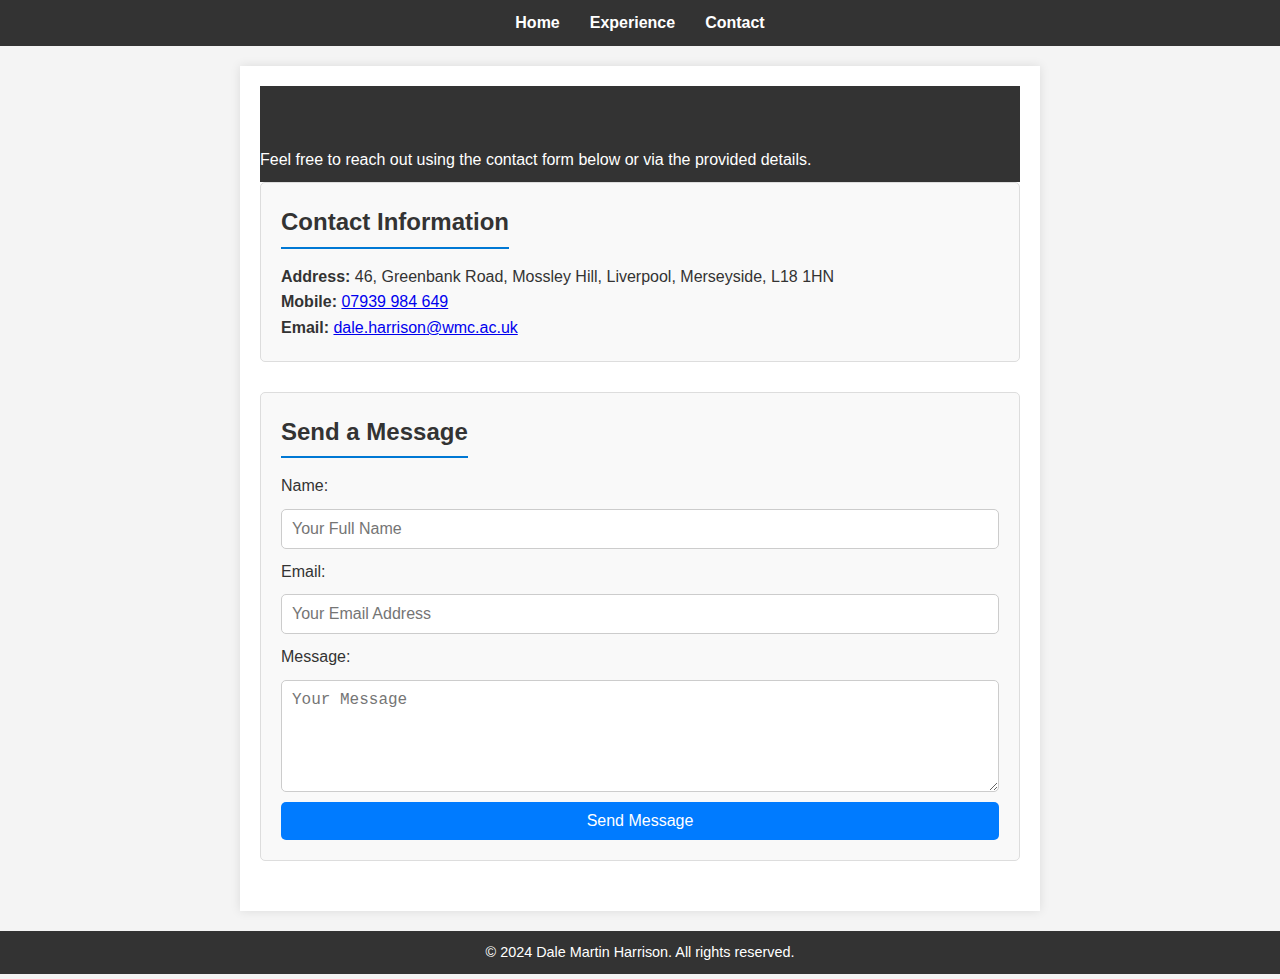
==== contact.html @ 395aef40 "Rename content.html to contact.html" ====
<!DOCTYPE html>
<html lang="en">
<head>
    <meta charset="UTF-8">
    <meta name="viewport" content="width=device-width, initial-scale=1.0">
    <title>Contact - Dale Martin Harrison</title>
    <link rel="stylesheet" href="style.css"> <!-- Link to your external CSS -->
</head>
<body>
    <!-- Navigation Menu -->
    <nav>
        <ul>
            <li><a href="index.html">Home</a></li>
            <li><a href="experience.html">Experience</a></li>
            <li><a href="contact.html">Contact</a></li>
        </ul>
    </nav>

    <!-- Main Content -->
    <main>
        <header>
            <h1>Contact Me</h1>
            <p>Feel free to reach out using the contact form below or via the provided details.</p>
        </header>

        <!-- Contact Details -->
        <section id="contact-details">
            <h2>Contact Information</h2>
            <p><strong>Address:</strong> 46, Greenbank Road, Mossley Hill, Liverpool, Merseyside, L18 1HN</p>
            <p><strong>Mobile:</strong> <a href="tel:+447939984649">07939 984 649</a></p>
            <p><strong>Email:</strong> <a href="mailto:dale.harrison@wmc.ac.uk">dale.harrison@wmc.ac.uk</a></p>
        </section>

        <!-- Contact Form -->
        <section id="contact-form">
            <h2>Send a Message</h2>
            <form action="mailto:dale.harrison@wmc.ac.uk" method="post" enctype="text/plain">
                <label for="name">Name:</label>
                <input type="text" id="name" name="name" placeholder="Your Full Name" required>

                <label for="email">Email:</label>
                <input type="email" id="email" name="email" placeholder="Your Email Address" required>

                <label for="message">Message:</label>
                <textarea id="message" name="message" rows="5" placeholder="Your Message" required></textarea>

                <button type="submit">Send Message</button>
            </form>
        </section>
    </main>

    <!-- Footer -->
    <footer>
        <p>&copy; 2024 Dale Martin Harrison. All rights reserved.</p>
    </footer>
</body>
</html>
---- style.css ----
/* Reset */
* {
    margin: 0;
    padding: 0;
    box-sizing: border-box;
}

body {
    font-family: Arial, sans-serif;
    line-height: 1.6;
    color: #333;
    background-color: #f4f4f4;
    padding: 0 20px;
}

header {
    background: #333;
    color: #fff;
    padding: 10px 0;
}

header nav ul {
    list-style: none;
    display: flex;
    justify-content: center;
}

header nav ul li {
    margin: 0 15px;
}

header nav ul li a {
    color: #fff;
    text-decoration: none;
    font-weight: bold;
}

main {
    padding: 20px 0;
}

footer {
    text-align: center;
    margin-top: 20px;
    font-size: 0.9em;
    color: #555;
}
section {
    margin-bottom: 30px;
    padding: 20px;
    background-color: #f9f9f9;
    border: 1px solid #ddd;
    border-radius: 5px;
}

h2 {
    color: #333;
    margin-bottom: 15px;
    border-bottom: 2px solid #0078d4;
    display: inline-block;
    padding-bottom: 5px;
}

a.download-button {
    display: inline-block;
    background: #0078d4;
    color: #fff;
    padding: 10px 20px;
    text-decoration: none;
    border-radius: 5px;
    font-weight: bold;
}

a.download-button:hover {
    background: #005999;
}
body {
    font-family: Arial, sans-serif;
    line-height: 1.6;
    margin: 0;
    padding: 0;
    background-color: #f4f4f4;
}

nav ul {
    display: flex;
    justify-content: center;
    background-color: #333;
    padding: 10px 0;
    list-style: none;
    margin: 0;
}

nav ul li {
    margin: 0 15px;
}

nav ul li a {
    color: #fff;
    text-decoration: none;
    font-weight: bold;
}

main {
    padding: 20px;
    background: #fff;
    max-width: 800px;
    margin: 20px auto;
    box-shadow: 0 0 10px rgba(0, 0, 0, 0.1);
}

h1, h2 {
    color: #333;
    text-align: center;
}

#contact-details, #contact-form {
    margin-bottom: 30px;
}

#contact-form form {
    display: flex;
    flex-direction: column;
    gap: 10px;
}

input, textarea {
    padding: 10px;
    border: 1px solid #ccc;
    border-radius: 5px;
    font-size: 1rem;
}

button {
    padding: 10px 15px;
    background-color: #007BFF;
    color: #fff;
    border: none;
    cursor: pointer;
    font-size: 1rem;
    border-radius: 5px;
}

button:hover {
    background-color: #0056b3;
}

footer {
    text-align: center;
    padding: 10px 0;
    background-color: #333;
    color: #fff;
    margin-top: 20px;
}
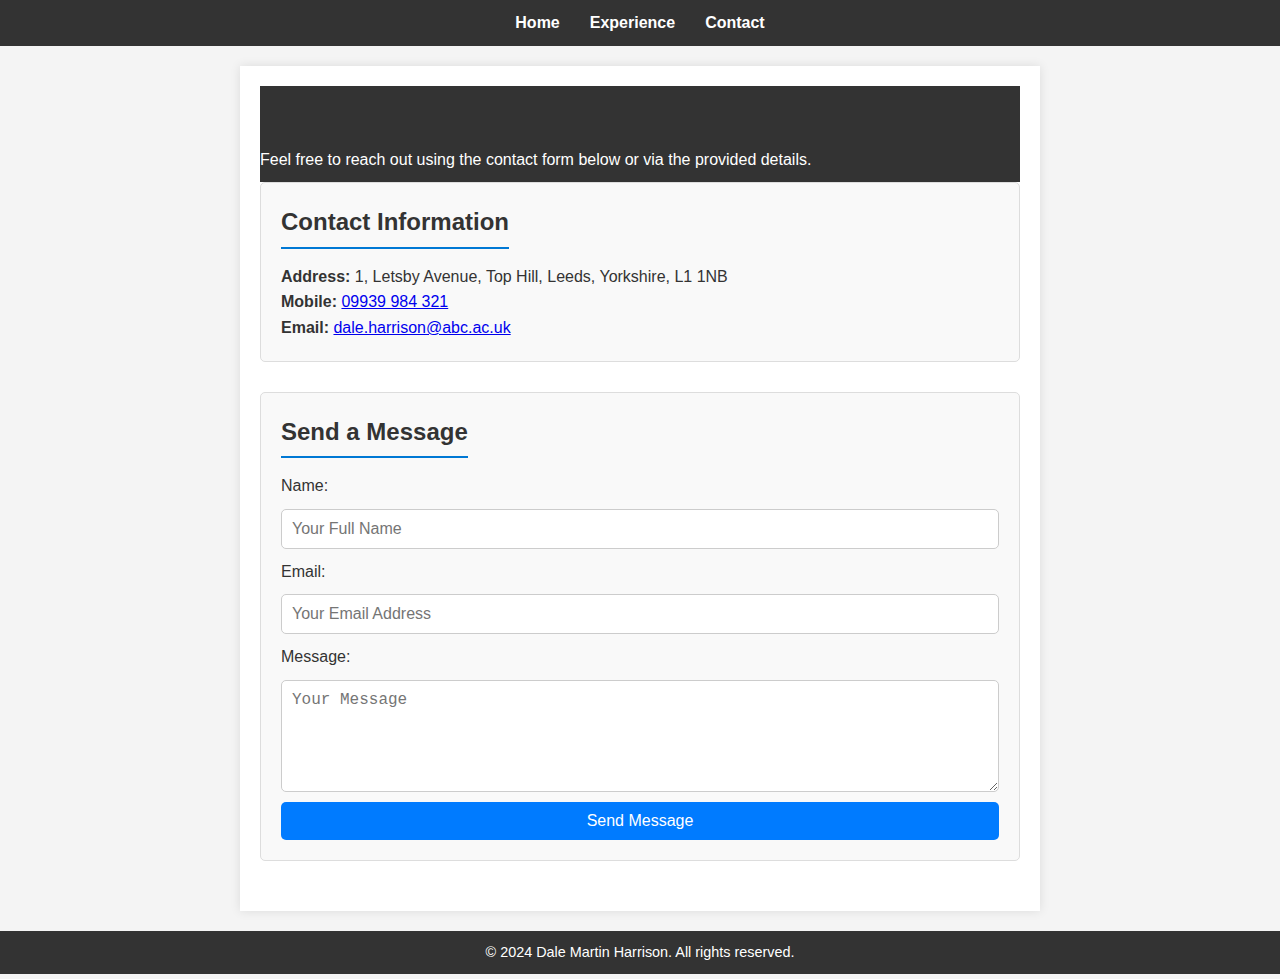
==== commit ac6d78e4: "Update contact.html" ====
--- a/contact.html
+++ b/contact.html
@@ -26,9 +26,9 @@
         <!-- Contact Details -->
         <section id="contact-details">
             <h2>Contact Information</h2>
-            <p><strong>Address:</strong> 46, Greenbank Road, Mossley Hill, Liverpool, Merseyside, L18 1HN</p>
-            <p><strong>Mobile:</strong> <a href="tel:+447939984649">07939 984 649</a></p>
-            <p><strong>Email:</strong> <a href="mailto:dale.harrison@wmc.ac.uk">dale.harrison@wmc.ac.uk</a></p>
+            <p><strong>Address:</strong> 1, Letsby Avenue, Top Hill, Leeds, Yorkshire, L1 1NB</p>
+            <p><strong>Mobile:</strong> <a href="tel:+449939984321">09939 984 321</a></p>
+            <p><strong>Email:</strong> <a href="mailto:dale.harrison@wmc.ac.uk">dale.harrison@abc.ac.uk</a></p>
         </section>
 
         <!-- Contact Form -->
